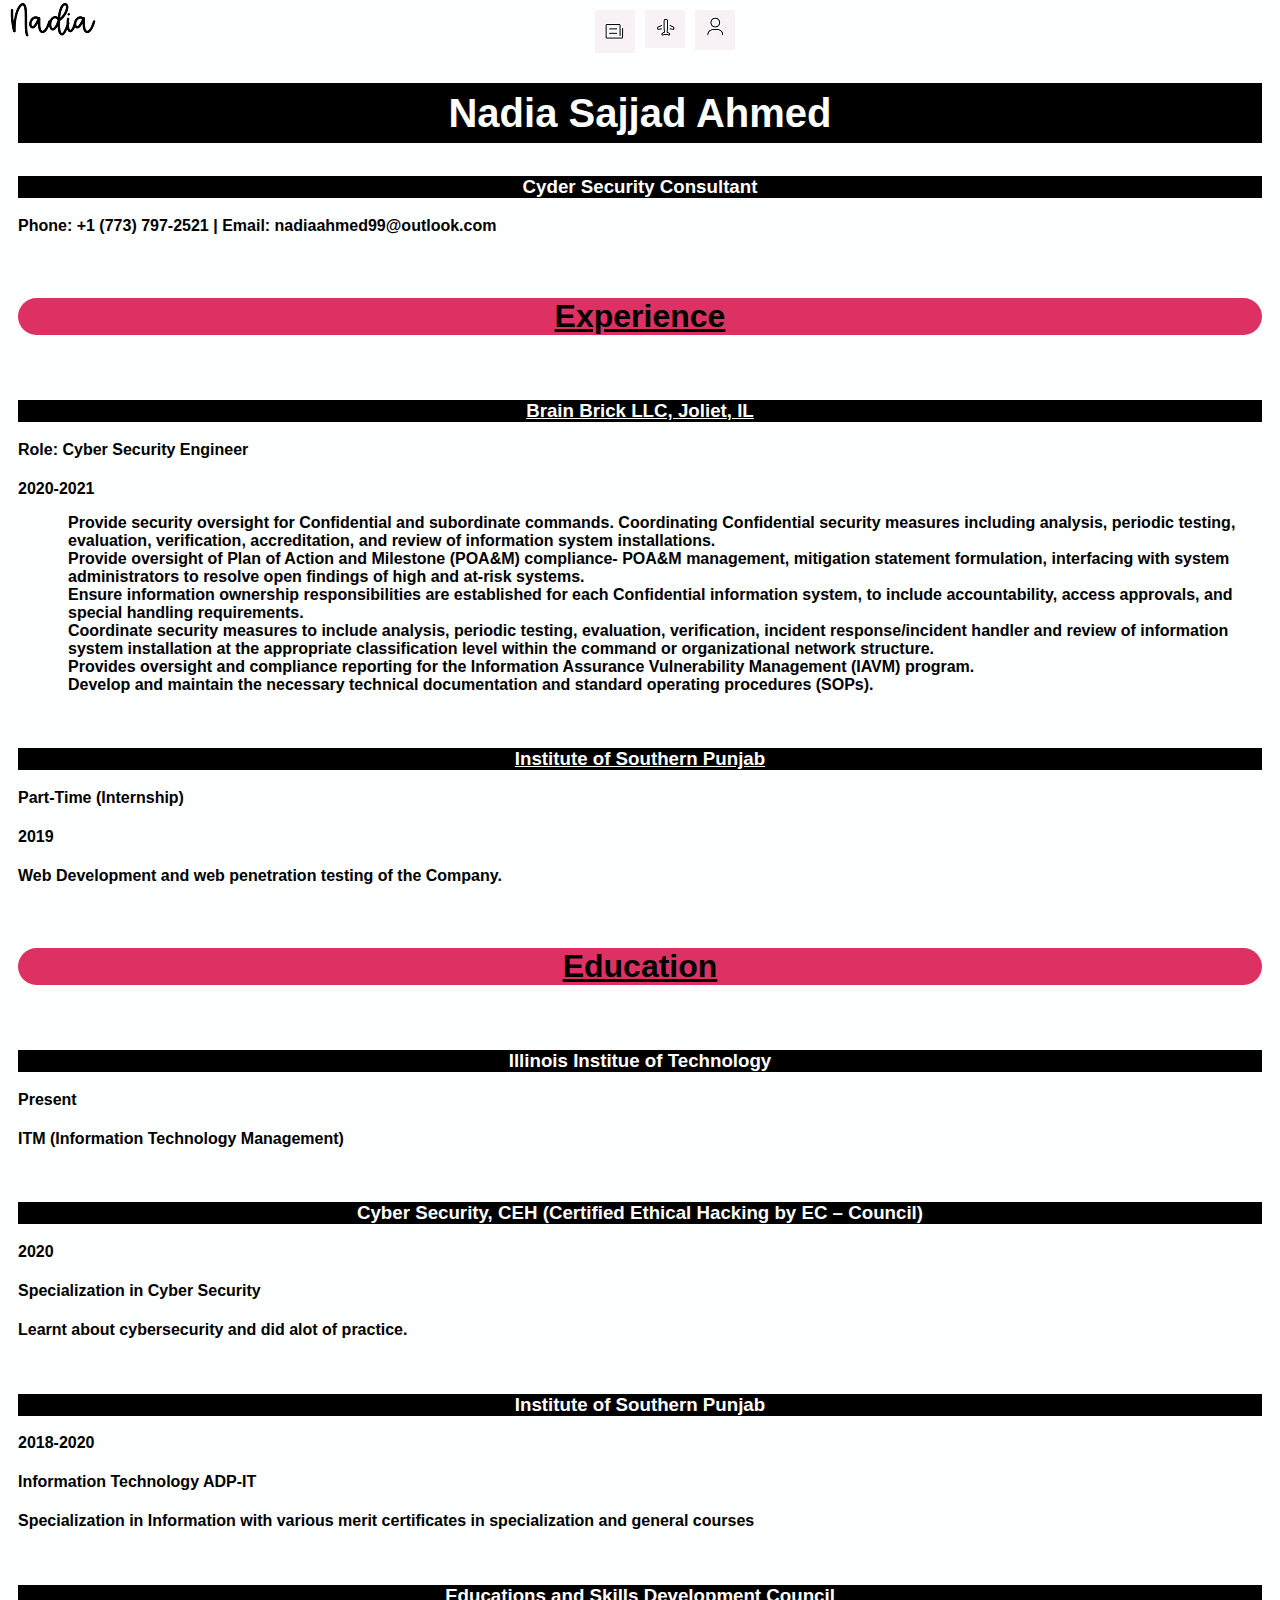
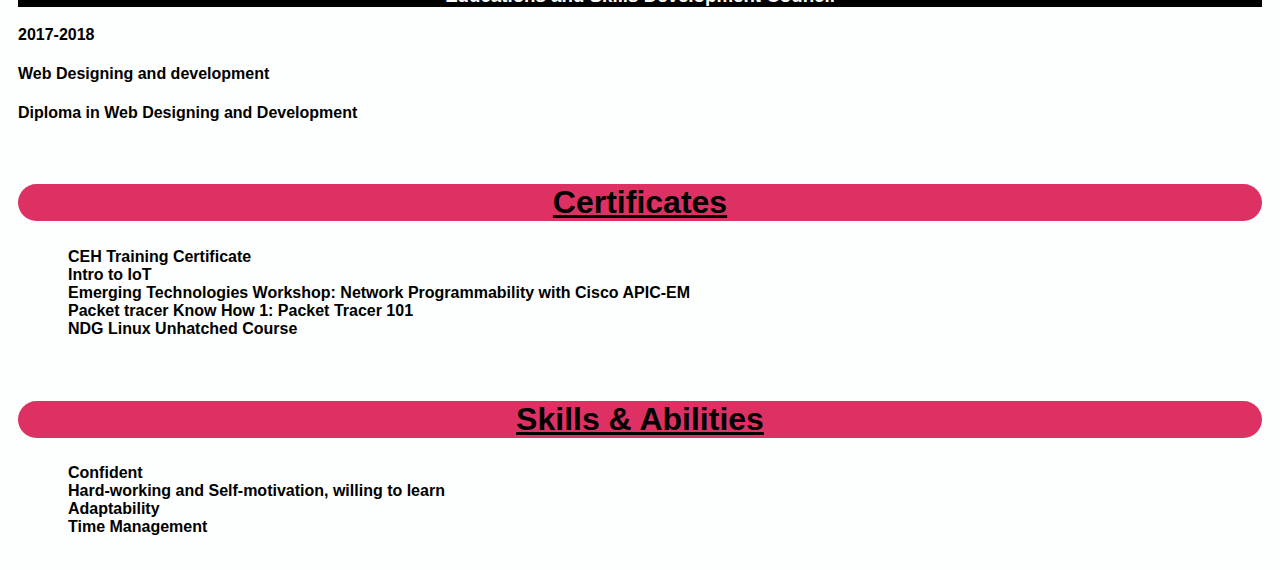
==== index.html @ 9dbf163d "edits" ====
<!Doctype html>
<html lang="en">

<head>
  <meta charset="UTF-8">
  <title>Resume</title>
  <link rel="stylesheet" href="css/style.css">
  <link rel="preconnect" href="https://fonts.googleapis.com">
  <link rel="stylesheet" href="https://fonts.googleapis.com/css?family=Dosis&display=swap">
</head>

<body>
  <header>
      <img class="logo_img" src="nadia.jpg" alt="Logo">
    <nav class="top_navigation">
      <ul>
        <li><a href="index.html"><img src="resume.jpg" alt="Resume"></a></li>
        <li><a href="aboutme.html"><img src="about.jpg" alt="Travel"></a></li>
        <li><a href="traveling.html"><img src="travel.jpg" alt="About"></a></li>
      </ul>
    </nav>
  </header>
  <main>
    <section>
    <h1>Nadia Sajjad Ahmed</h1>
    <h3>Cyder Security Consultant</h3>
    <p>Phone: +1 (773) 797-2521 | Email: nadiaahmed99@outlook.com</p>
      </section>
    <section>
    <h2><u>Experience</u></h2>
      </section>
    <section>
    <h3><u>Brain Brick LLC, Joliet, IL</u></h3>
    <p>Role: Cyber Security Engineer</p>
    <p>2020-2021</p>
    <ul>
      <li>Provide security oversight for Confidential and subordinate commands. Coordinating Confidential security measures including analysis, periodic testing, evaluation, verification, accreditation, and review of information system installations.</li>
      <li>Provide oversight of Plan of Action and Milestone (POA&M) compliance- POA&M management, mitigation statement formulation, interfacing with system administrators to resolve open findings of high and at-risk systems.</li>
      <li>Ensure information ownership responsibilities are established for each Confidential information system, to include accountability, access approvals, and special handling requirements.</li>
      <li>Coordinate security measures to include analysis, periodic testing, evaluation, verification, incident response/incident handler and review of information system installation at the appropriate classification level within the command or organizational network structure.</li>
      <li>Provides oversight and compliance reporting for the Information Assurance Vulnerability Management (IAVM) program.</li>
      <li>Develop and maintain the necessary technical documentation and standard operating procedures (SOPs).</li>
    </ul>
      </section>
    <section>
    <h3><u>Institute of Southern Punjab</u></h3>
    <p>Part-Time (Internship)</P>
    <p>2019</p>
    <p>Web Development and web penetration testing of the Company.</p>
    </section>
    <section>
    <h2><u>Education</u></h2>
      </section>
    <section>
    <h3>Illinois Institue of Technology</h3>
    <p>Present</p>
    <p>ITM (Information Technology Management)</p>
      </section>
    <section>
    <h3>Cyber Security, CEH (Certified Ethical Hacking by EC – Council)</h3>
    <p>2020</p>
    <p>Specialization in Cyber Security</p>
    <p>Learnt about cybersecurity and did alot of practice.</p>
      </section>
    <section>
    <h3>Institute of Southern Punjab </h3>
    <p>2018-2020</p>
    <p>Information Technology ADP-IT </p>
    <p>Specialization in Information with various merit certificates in specialization and general courses</p>
    </section>
    <section>
    <h3>Educations and Skills Development Council</h3>
    <p>2017-2018</p>
    <p>Web Designing and development</p>
    <p>Diploma in Web Designing and Development</p>
      </section>
    <section>
    <h2><u>Certificates</u></h2>
    <ul>
      <li>CEH Training Certificate</li>
      <li>Intro to IoT</li>
      <li>Emerging Technologies Workshop: Network Programmability with Cisco APIC-EM</li>
      <li>Packet tracer Know How 1: Packet Tracer 101</li>
      <li>NDG Linux Unhatched Course</li>
    </ul>
      </section>
    <section>
    <h2><u>Skills & Abilities</u></h2>
    <ul>
      <li>Confident</li>
      <li>Hard-working and Self-motivation, willing to learn</li>
      <li>Adaptability</li>
      <li>Time Management</li>
    </ul>
      </section>
  </main>
</body>

</html>
---- css/style.css ----
ol, ul{
  list-style: none;
  
}
a{
    color: inherit;
}
section a {
    color: #000000;
}
section h1 {
    background-color: #000000;
    color: #FDFEFE;
}
section h2 {
    background-color: #DE3163;
    font-size: 2em;
    color: #000000;
    border-top-left-radius: 30px;
    border-top-right-radius: 30px;
    border-bottom-right-radius: 30px;
    border-bottom-left-radius: 30px;
}
section h3 {
    background-color: #000000;
    color: #FFFFFF;
}
/* House styles below */
@font-face {
    font-family: "American Typewriter";
}
:-webkit-any(article, aside, nav, section) h1 {
    margin-block-start: 0.83em;
    margin-block-end: 0.83em;
}
body {
    font-family: 'Roboto', sans-serif;
    background-color: #FDFEFE;
    font-size: 1em;
}
.img{
    display: block;
    margin-left: auto;
    margin-right: auto;
}
.vid{
    display: block;
    margin-left: auto;
    margin-right: auto;
}
header{
  width: 100%;
}
.logo_img{
	    position: absolute;
        top: 0px;
        left: 0px;
}
header nav ul{
    text-align: center;
    display: block;
    margin: 0 auto;
    width: max-content;
}
header nav ul li{
  margin-bottom: 5px;
  color: #000000;
  width: max-content;
}
header nav ul li:nth-child(1){
  float: left;
}
header nav ul li:nth-child(2){
  float: right;
}
header nav ul li:nth-child(3){
  float: right;
} 
.top_navigation{
	display: block;
    margin-left: auto;
    margin-right: auto;
}
h1, h2, h3, h4, h5{
  font-weight: bold;
  text-align: center;
}
h1{
  font-size: 2.5em;
  line-height:1.5em;
}
}
h3{
  font-size: 1.266em;
  line-height:1.3em;
}
h4{
  font-size: 1.125em;
}
li{
  padding-left: 10px;
  font-weight: bold;
}
p ~ p{
  padding-top: 5px;
}
p {
    font-weight: bold;
}
nav{
  height: 30px;
  margin-top: 10px;
}
section{
  padding: 10px 0;
}
section section{
  padding: 0 10px;
}
main{
  padding: 0 10px;
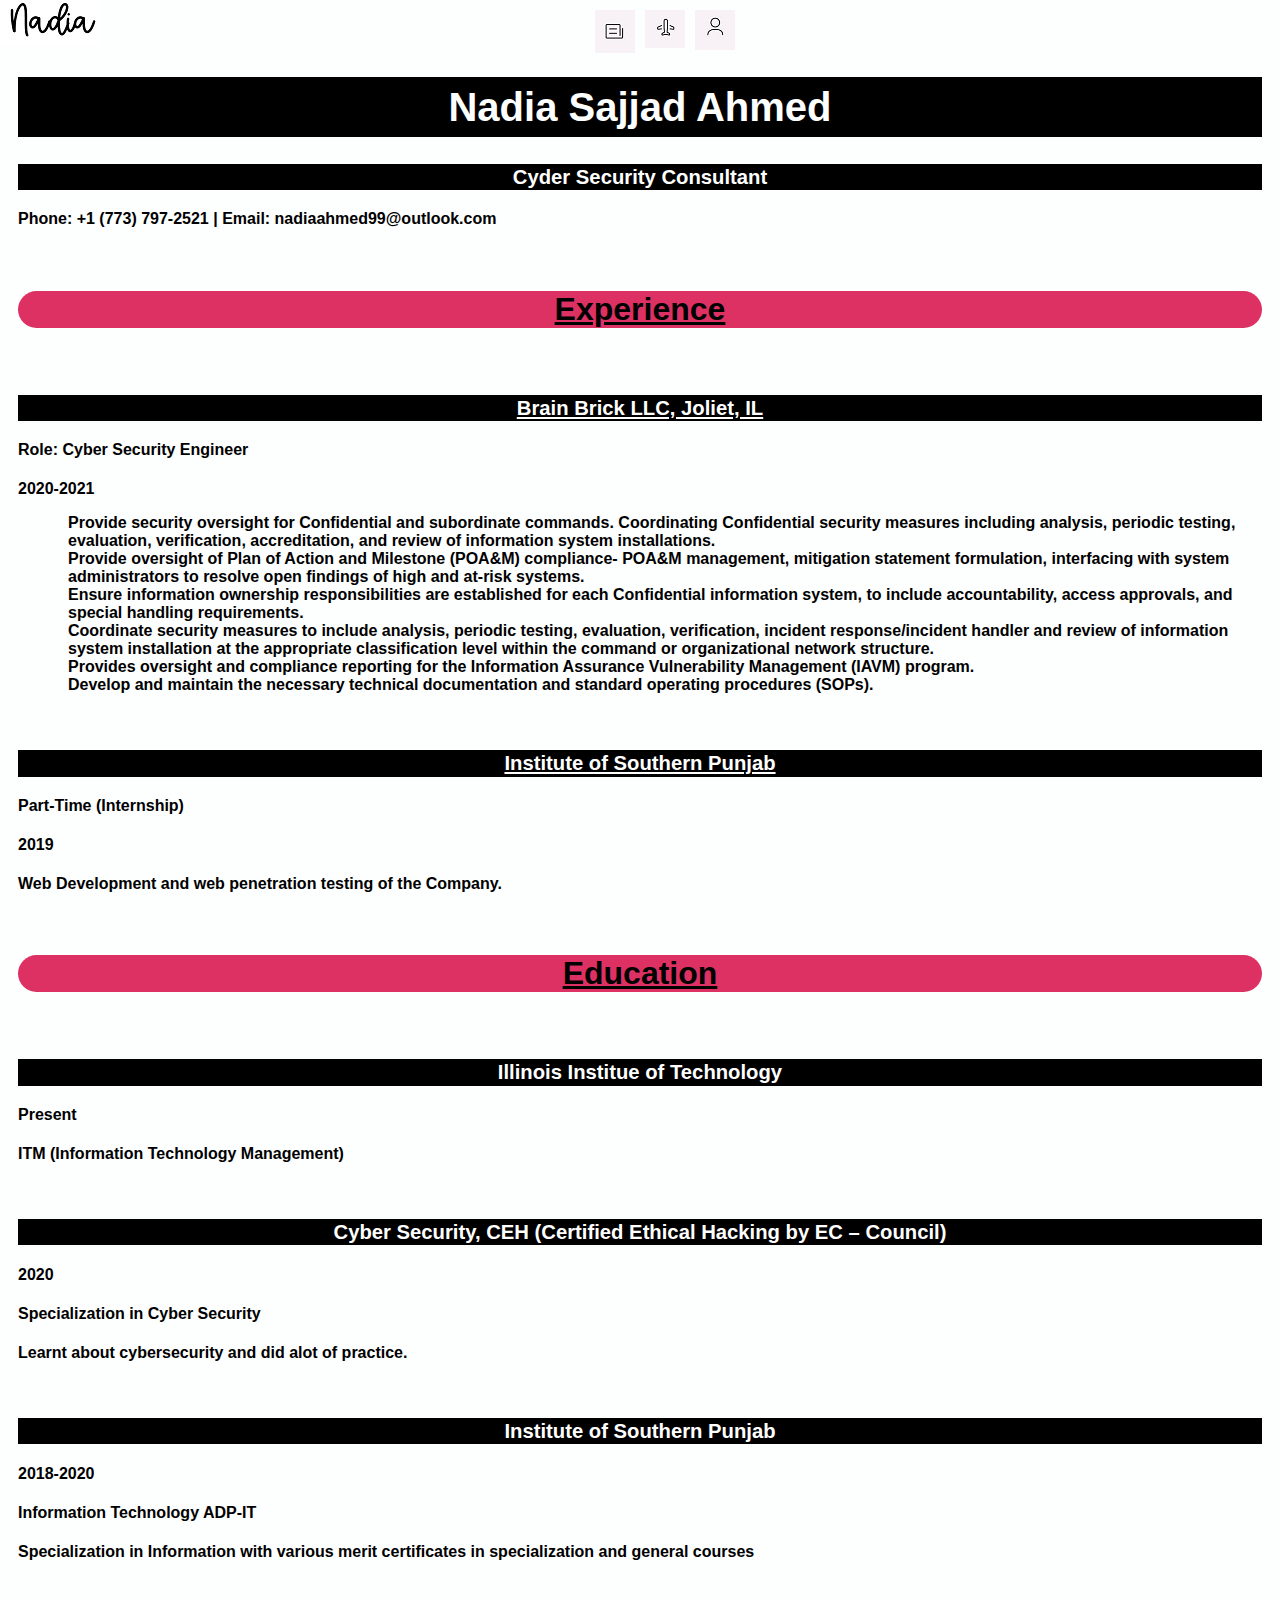
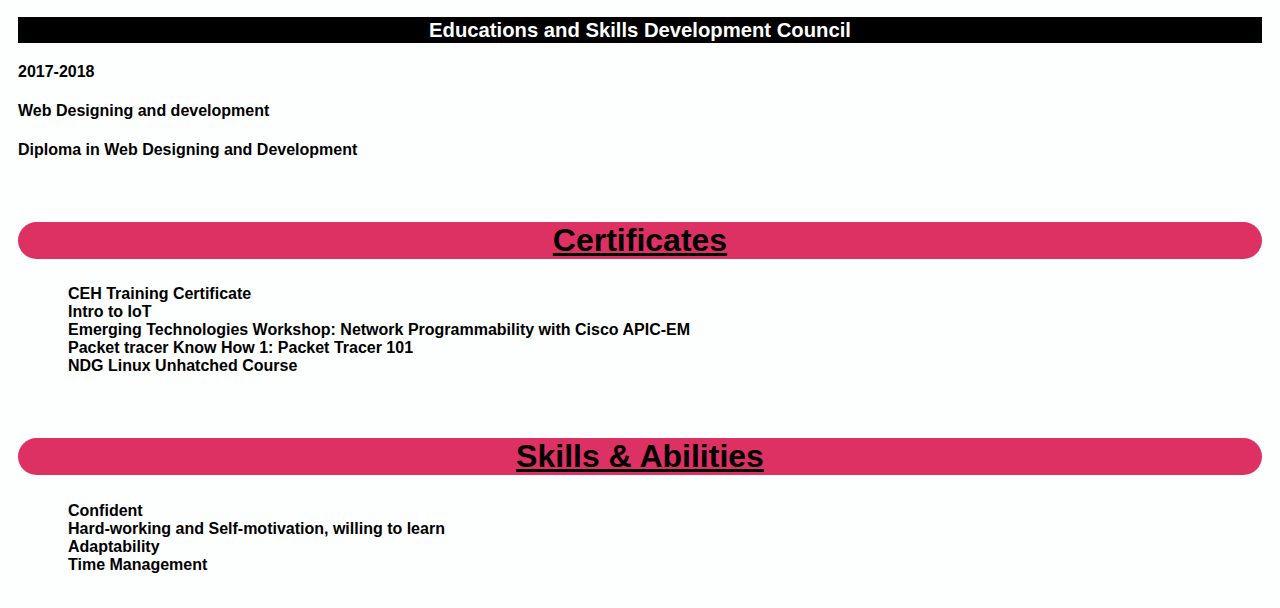
==== commit e5bf696d: "changes" ====
--- a/index.html
+++ b/index.html
@@ -11,12 +11,12 @@
 
 <body>
   <header>
-      <img class="logo_img" src="nadia.jpg" alt="Logo">
+      <img class="logo_img" src="images/nadia.jpg" alt="Logo">
     <nav class="top_navigation">
       <ul>
-        <li><a href="index.html"><img src="resume.jpg" alt="Resume"></a></li>
-        <li><a href="aboutme.html"><img src="about.jpg" alt="Travel"></a></li>
-        <li><a href="traveling.html"><img src="travel.jpg" alt="About"></a></li>
+        <li><a href="index.html"><img src="images/resume.jpg" alt="Resume"></a></li>
+        <li><a href="aboutme.html"><img src="images/about.jpg" alt="Travel"></a></li>
+        <li><a href="traveling.html"><img src="images/travel.jpg" alt="About"></a></li>
       </ul>
     </nav>
   </header>
--- a/css/style.css
+++ b/css/style.css
@@ -24,14 +24,6 @@
 section h3 {
     background-color: #000000;
     color: #FFFFFF;
-}
-/* House styles below */
-@font-face {
-    font-family: "American Typewriter";
-}
-:-webkit-any(article, aside, nav, section) h1 {
-    margin-block-start: 0.83em;
-    margin-block-end: 0.83em;
 }
 body {
     font-family: 'Roboto', sans-serif;
@@ -89,7 +81,6 @@
   font-size: 2.5em;
   line-height:1.5em;
 }
-}
 h3{
   font-size: 1.266em;
   line-height:1.3em;
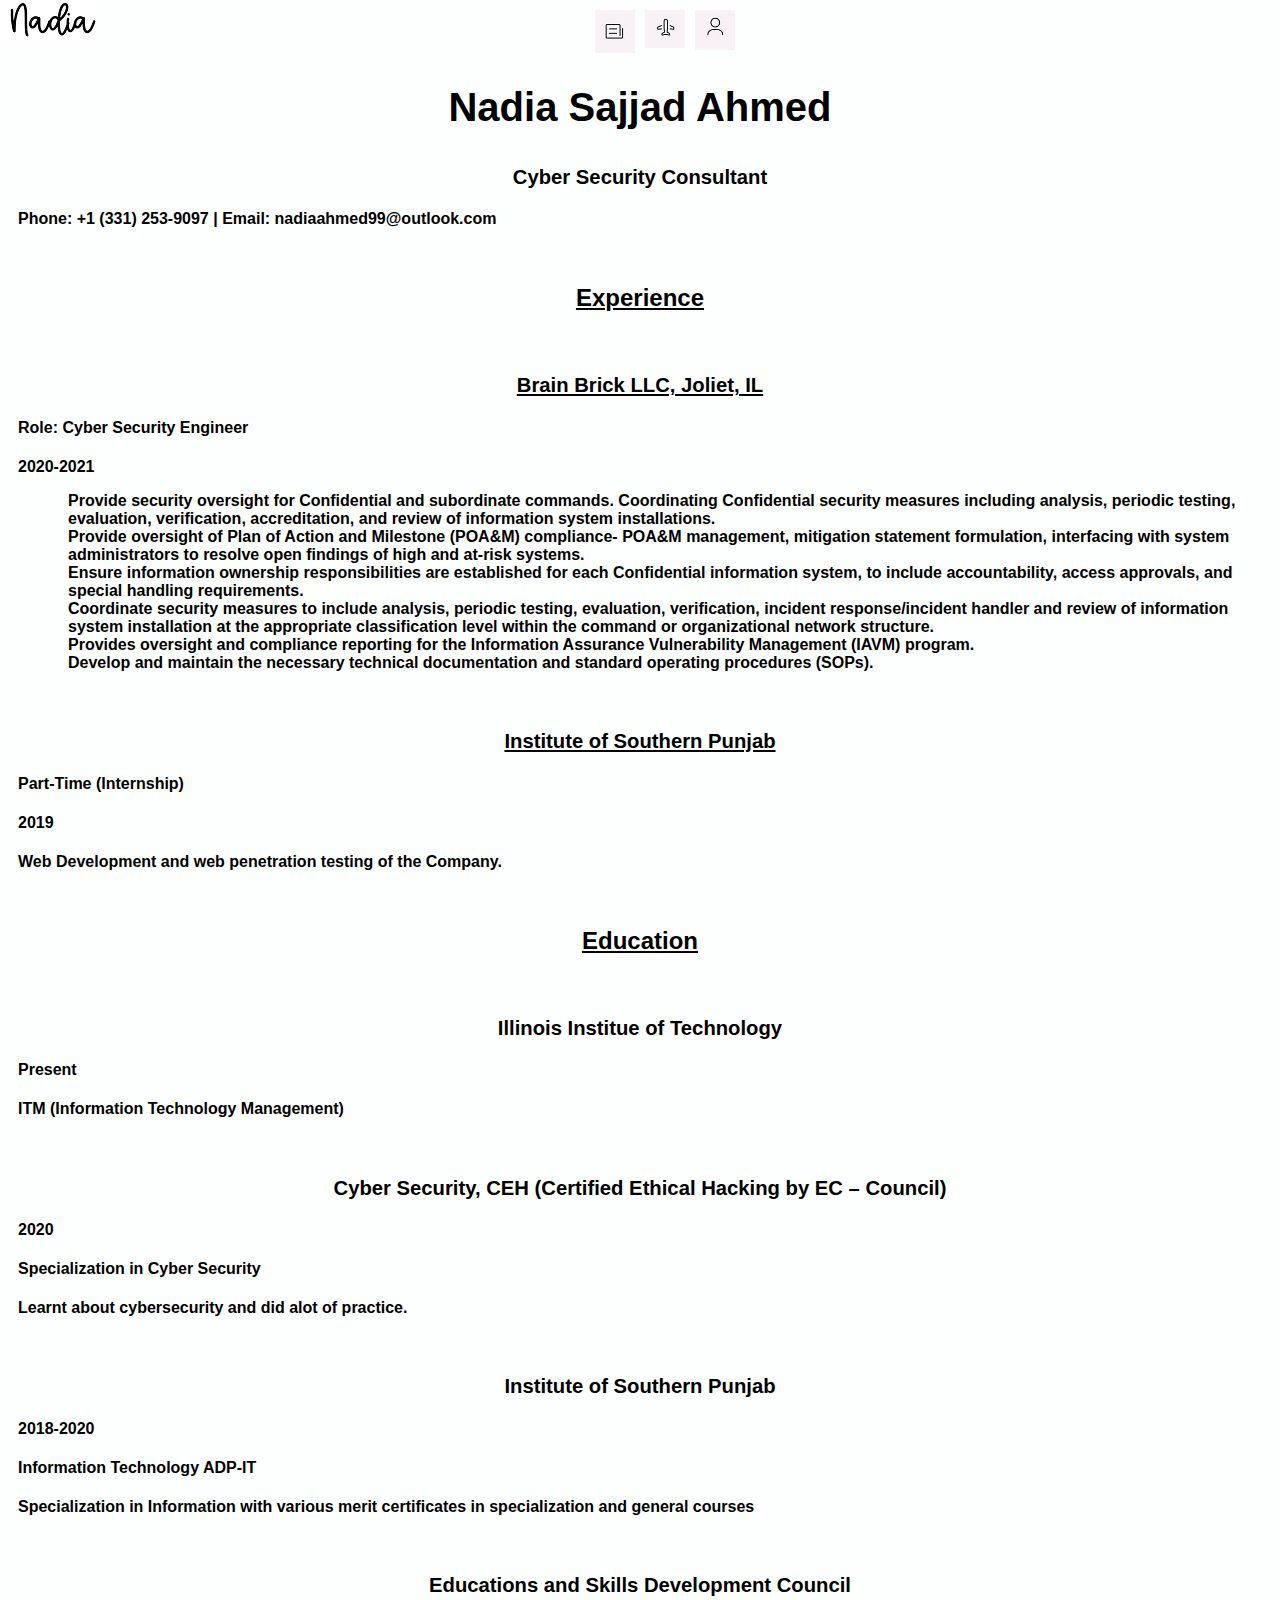
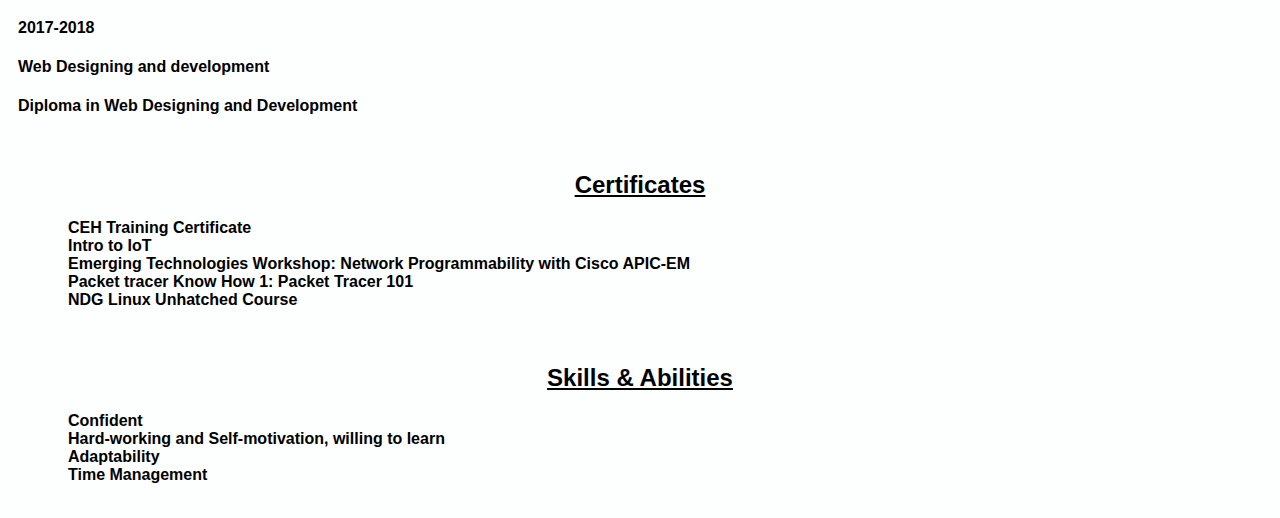
==== commit 85a8a60e: "edits" ====
--- a/index.html
+++ b/index.html
@@ -23,8 +23,8 @@
   <main>
     <section>
     <h1>Nadia Sajjad Ahmed</h1>
-    <h3>Cyder Security Consultant</h3>
-    <p>Phone: +1 (773) 797-2521 | Email: nadiaahmed99@outlook.com</p>
+    <h3>Cyber Security Consultant</h3>
+    <p>Phone: +1 (331) 253-9097 | Email: nadiaahmed99@outlook.com</p>
       </section>
     <section>
     <h2><u>Experience</u></h2>
--- a/css/style.css
+++ b/css/style.css
@@ -5,14 +5,14 @@
 a{
     color: inherit;
 }
-section a {
+div a {
     color: #000000;
 }
-section h1 {
+div h1 {
     background-color: #000000;
     color: #FDFEFE;
 }
-section h2 {
+div h2 {
     background-color: #DE3163;
     font-size: 2em;
     color: #000000;
@@ -21,7 +21,7 @@
     border-bottom-right-radius: 30px;
     border-bottom-left-radius: 30px;
 }
-section h3 {
+div h3 {
     background-color: #000000;
     color: #FFFFFF;
 }
@@ -34,11 +34,13 @@
     display: block;
     margin-left: auto;
     margin-right: auto;
+	background-color: #000000;
 }
 .vid{
     display: block;
     margin-left: auto;
     margin-right: auto;
+	background-color: #000000;
 }
 header{
   width: 100%;
@@ -47,6 +49,9 @@
 	    position: absolute;
         top: 0px;
         left: 0px;
+}
+.bg{
+		background-color: #000000;
 }
 header nav ul{
     text-align: center;
@@ -105,7 +110,7 @@
 section{
   padding: 10px 0;
 }
-section section{
+div div{
   padding: 0 10px;
 }
 main{
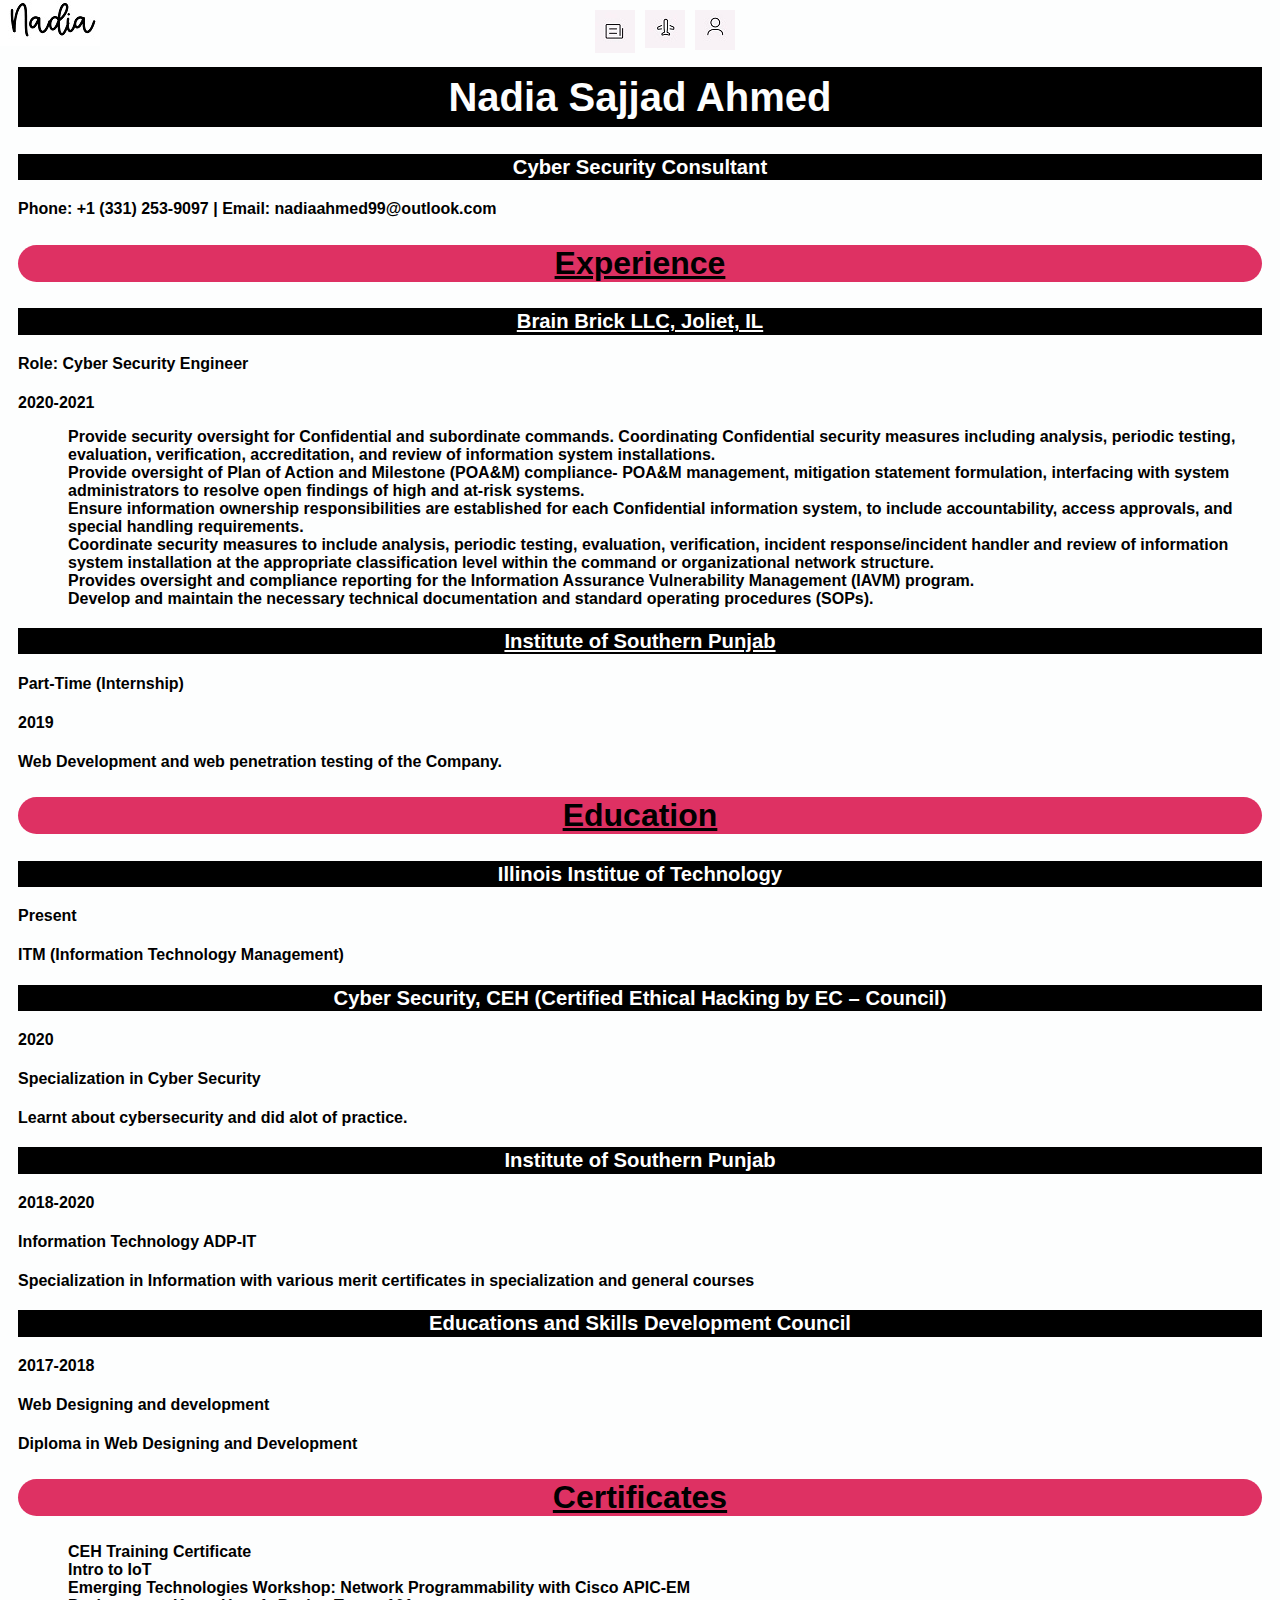
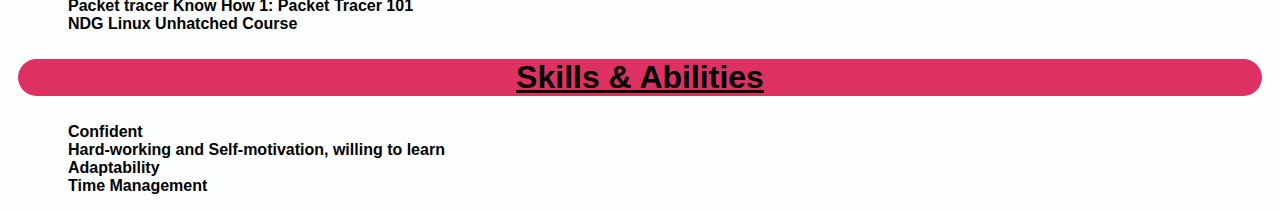
==== commit 53ae37de: "changes" ====
--- a/index.html
+++ b/index.html
@@ -21,15 +21,15 @@
     </nav>
   </header>
   <main>
-    <section>
+    <div>
     <h1>Nadia Sajjad Ahmed</h1>
     <h3>Cyber Security Consultant</h3>
     <p>Phone: +1 (331) 253-9097 | Email: nadiaahmed99@outlook.com</p>
-      </section>
-    <section>
+      </div>
+    <div>
     <h2><u>Experience</u></h2>
-      </section>
-    <section>
+      </div>
+    <div>
     <h3><u>Brain Brick LLC, Joliet, IL</u></h3>
     <p>Role: Cyber Security Engineer</p>
     <p>2020-2021</p>
@@ -41,40 +41,40 @@
       <li>Provides oversight and compliance reporting for the Information Assurance Vulnerability Management (IAVM) program.</li>
       <li>Develop and maintain the necessary technical documentation and standard operating procedures (SOPs).</li>
     </ul>
-      </section>
-    <section>
+      </div>
+    <div>
     <h3><u>Institute of Southern Punjab</u></h3>
     <p>Part-Time (Internship)</P>
     <p>2019</p>
     <p>Web Development and web penetration testing of the Company.</p>
-    </section>
-    <section>
+    </div>
+    <div>
     <h2><u>Education</u></h2>
-      </section>
-    <section>
+      </div>
+    <div>
     <h3>Illinois Institue of Technology</h3>
     <p>Present</p>
     <p>ITM (Information Technology Management)</p>
-      </section>
-    <section>
+      </div>
+    <div>
     <h3>Cyber Security, CEH (Certified Ethical Hacking by EC – Council)</h3>
     <p>2020</p>
     <p>Specialization in Cyber Security</p>
     <p>Learnt about cybersecurity and did alot of practice.</p>
-      </section>
-    <section>
+      </div>
+    <div>
     <h3>Institute of Southern Punjab </h3>
     <p>2018-2020</p>
     <p>Information Technology ADP-IT </p>
     <p>Specialization in Information with various merit certificates in specialization and general courses</p>
-    </section>
-    <section>
+    </div>
+    <div>
     <h3>Educations and Skills Development Council</h3>
     <p>2017-2018</p>
     <p>Web Designing and development</p>
     <p>Diploma in Web Designing and Development</p>
-      </section>
-    <section>
+      </div>
+    <div>
     <h2><u>Certificates</u></h2>
     <ul>
       <li>CEH Training Certificate</li>
@@ -83,8 +83,8 @@
       <li>Packet tracer Know How 1: Packet Tracer 101</li>
       <li>NDG Linux Unhatched Course</li>
     </ul>
-      </section>
-    <section>
+      </div>
+    <div>
     <h2><u>Skills & Abilities</u></h2>
     <ul>
       <li>Confident</li>
@@ -92,7 +92,7 @@
       <li>Adaptability</li>
       <li>Time Management</li>
     </ul>
-      </section>
+      </div>
   </main>
 </body>
 
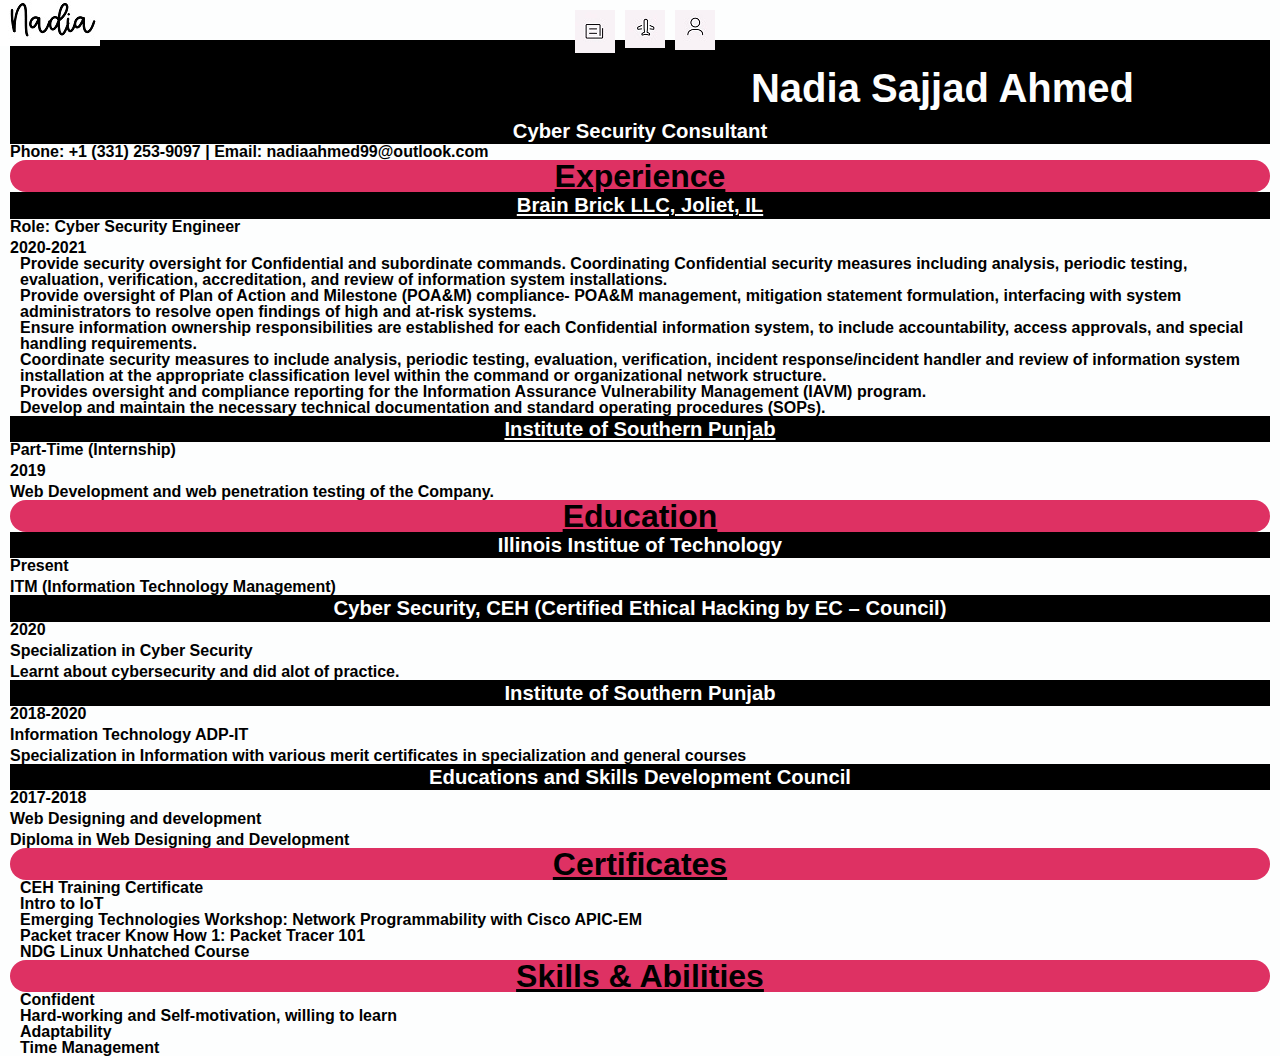
==== commit 872f313f: "Update index.html" ====
--- a/index.html
+++ b/index.html
@@ -2,98 +2,99 @@
 <html lang="en">
 
 <head>
-  <meta charset="UTF-8">
-  <title>Resume</title>
-  <link rel="stylesheet" href="css/style.css">
-  <link rel="preconnect" href="https://fonts.googleapis.com">
-  <link rel="stylesheet" href="https://fonts.googleapis.com/css?family=Dosis&display=swap">
+    <meta charset="UTF-8">
+    <title>Resume</title>
+    <link rel="stylesheet" href="css/reset.css">
+    <link rel="stylesheet" href="css/style.css">
+    <link rel="preconnect" href="https://fonts.googleapis.com">
+    <link rel="preconnect" href="https://fonts.gstatic.com" crossorigin>
+    <link rel="stylesheet" href="https://fonts.googleapis.com/css?family=Dosis&display=swap">
 </head>
 
 <body>
-  <header>
-      <img class="logo_img" src="images/nadia.jpg" alt="Logo">
-    <nav class="top_navigation">
-      <ul>
-        <li><a href="index.html"><img src="images/resume.jpg" alt="Resume"></a></li>
-        <li><a href="aboutme.html"><img src="images/about.jpg" alt="Travel"></a></li>
-        <li><a href="traveling.html"><img src="images/travel.jpg" alt="About"></a></li>
-      </ul>
-    </nav>
-  </header>
-  <main>
-    <div>
-    <h1>Nadia Sajjad Ahmed</h1>
-    <h3>Cyber Security Consultant</h3>
-    <p>Phone: +1 (331) 253-9097 | Email: nadiaahmed99@outlook.com</p>
-      </div>
-    <div>
-    <h2><u>Experience</u></h2>
-      </div>
-    <div>
-    <h3><u>Brain Brick LLC, Joliet, IL</u></h3>
-    <p>Role: Cyber Security Engineer</p>
-    <p>2020-2021</p>
-    <ul>
-      <li>Provide security oversight for Confidential and subordinate commands. Coordinating Confidential security measures including analysis, periodic testing, evaluation, verification, accreditation, and review of information system installations.</li>
-      <li>Provide oversight of Plan of Action and Milestone (POA&M) compliance- POA&M management, mitigation statement formulation, interfacing with system administrators to resolve open findings of high and at-risk systems.</li>
-      <li>Ensure information ownership responsibilities are established for each Confidential information system, to include accountability, access approvals, and special handling requirements.</li>
-      <li>Coordinate security measures to include analysis, periodic testing, evaluation, verification, incident response/incident handler and review of information system installation at the appropriate classification level within the command or organizational network structure.</li>
-      <li>Provides oversight and compliance reporting for the Information Assurance Vulnerability Management (IAVM) program.</li>
-      <li>Develop and maintain the necessary technical documentation and standard operating procedures (SOPs).</li>
-    </ul>
-      </div>
-    <div>
-    <h3><u>Institute of Southern Punjab</u></h3>
-    <p>Part-Time (Internship)</P>
-    <p>2019</p>
-    <p>Web Development and web penetration testing of the Company.</p>
-    </div>
-    <div>
-    <h2><u>Education</u></h2>
-      </div>
-    <div>
-    <h3>Illinois Institue of Technology</h3>
-    <p>Present</p>
-    <p>ITM (Information Technology Management)</p>
-      </div>
-    <div>
-    <h3>Cyber Security, CEH (Certified Ethical Hacking by EC – Council)</h3>
-    <p>2020</p>
-    <p>Specialization in Cyber Security</p>
-    <p>Learnt about cybersecurity and did alot of practice.</p>
-      </div>
-    <div>
-    <h3>Institute of Southern Punjab </h3>
-    <p>2018-2020</p>
-    <p>Information Technology ADP-IT </p>
-    <p>Specialization in Information with various merit certificates in specialization and general courses</p>
-    </div>
-    <div>
-    <h3>Educations and Skills Development Council</h3>
-    <p>2017-2018</p>
-    <p>Web Designing and development</p>
-    <p>Diploma in Web Designing and Development</p>
-      </div>
-    <div>
-    <h2><u>Certificates</u></h2>
-    <ul>
-      <li>CEH Training Certificate</li>
-      <li>Intro to IoT</li>
-      <li>Emerging Technologies Workshop: Network Programmability with Cisco APIC-EM</li>
-      <li>Packet tracer Know How 1: Packet Tracer 101</li>
-      <li>NDG Linux Unhatched Course</li>
-    </ul>
-      </div>
-    <div>
-    <h2><u>Skills & Abilities</u></h2>
-    <ul>
-      <li>Confident</li>
-      <li>Hard-working and Self-motivation, willing to learn</li>
-      <li>Adaptability</li>
-      <li>Time Management</li>
-    </ul>
-      </div>
-  </main>
+    <header> <img class="logo_img" src="images/nadia.jpg" alt="Logo">
+        <nav class="top_navigation">
+            <ul>
+                <li><a href="index.html"><img src="images/resume.jpg" alt="Resume"></a></li>
+                <li><a href="aboutme.html"><img src="images/about.jpg" alt="Travel"></a></li>
+                <li><a href="traveling.html"><img src="images/travel.jpg" alt="About"></a></li>
+            </ul>
+        </nav>
+    </header>
+    <main>
+        <div>
+            <h1>Nadia Sajjad Ahmed</h1>
+            <h3>Cyber Security Consultant</h3>
+            <p>Phone: +1 (331) 253-9097 | Email: nadiaahmed99@outlook.com</p>
+        </div>
+        <div>
+            <h2><u>Experience</u></h2>
+        </div>
+        <div>
+            <h3><u>Brain Brick LLC, Joliet, IL</u></h3>
+            <p>Role: Cyber Security Engineer</p>
+            <p>2020-2021</p>
+            <ul>
+                <li>Provide security oversight for Confidential and subordinate commands. Coordinating Confidential security measures including analysis, periodic testing, evaluation, verification, accreditation, and review of information system installations.</li>
+                <li>Provide oversight of Plan of Action and Milestone (POA&M) compliance- POA&M management, mitigation statement formulation, interfacing with system administrators to resolve open findings of high and at-risk systems.</li>
+                <li>Ensure information ownership responsibilities are established for each Confidential information system, to include accountability, access approvals, and special handling requirements.</li>
+                <li>Coordinate security measures to include analysis, periodic testing, evaluation, verification, incident response/incident handler and review of information system installation at the appropriate classification level within the command or organizational network structure.</li>
+                <li>Provides oversight and compliance reporting for the Information Assurance Vulnerability Management (IAVM) program.</li>
+                <li>Develop and maintain the necessary technical documentation and standard operating procedures (SOPs).</li>
+            </ul>
+        </div>
+        <div>
+            <h3><u>Institute of Southern Punjab</u></h3>
+            <p>Part-Time (Internship)</P>
+            <p>2019</p>
+            <p>Web Development and web penetration testing of the Company.</p>
+        </div>
+        <div>
+            <h2><u>Education</u></h2>
+        </div>
+        <div>
+            <h3>Illinois Institue of Technology</h3>
+            <p>Present</p>
+            <p>ITM (Information Technology Management)</p>
+        </div>
+        <div>
+            <h3>Cyber Security, CEH (Certified Ethical Hacking by EC – Council)</h3>
+            <p>2020</p>
+            <p>Specialization in Cyber Security</p>
+            <p>Learnt about cybersecurity and did alot of practice.</p>
+        </div>
+        <div>
+            <h3>Institute of Southern Punjab </h3>
+            <p>2018-2020</p>
+            <p>Information Technology ADP-IT </p>
+            <p>Specialization in Information with various merit certificates in specialization and general courses</p>
+        </div>
+        <div>
+            <h3>Educations and Skills Development Council</h3>
+            <p>2017-2018</p>
+            <p>Web Designing and development</p>
+            <p>Diploma in Web Designing and Development</p>
+        </div>
+        <div>
+            <h2><u>Certificates</u></h2>
+            <ul>
+                <li>CEH Training Certificate</li>
+                <li>Intro to IoT</li>
+                <li>Emerging Technologies Workshop: Network Programmability with Cisco APIC-EM</li>
+                <li>Packet tracer Know How 1: Packet Tracer 101</li>
+                <li>NDG Linux Unhatched Course</li>
+            </ul>
+        </div>
+        <div>
+            <h2><u>Skills & Abilities</u></h2>
+            <ul>
+                <li>Confident</li>
+                <li>Hard-working and Self-motivation, willing to learn</li>
+                <li>Adaptability</li>
+                <li>Time Management</li>
+            </ul>
+        </div>
+    </main>
 </body>
 
-</html>+</html>
--- a/css/style.css
+++ b/css/style.css
@@ -1,63 +1,60 @@
-ol, ul{
+ol,ul{
   list-style: none;
-  
 }
 a{
-    color: inherit;
+  color: inherit;
 }
 div a {
-    color: #000000;
+  color: #000000;
 }
 div h1 {
-    background-color: #000000;
-    color: #FDFEFE;
+  background-color: #000000;
+  color: #FDFEFE;
 }
 div h2 {
-    background-color: #DE3163;
-    font-size: 2em;
-    color: #000000;
-    border-top-left-radius: 30px;
-    border-top-right-radius: 30px;
-    border-bottom-right-radius: 30px;
-    border-bottom-left-radius: 30px;
+  background-color: #DE3163;
+  font-size: 2em;
+  color: #000000;
+  border-top-left-radius: 30px;
+  border-top-right-radius: 30px;
+  border-bottom-right-radius: 30px;
+  border-bottom-left-radius: 30px;
 }
 div h3 {
-    background-color: #000000;
-    color: #FFFFFF;
+  background-color: #000000;
+  color: #FFFFFF;
 }
 body {
-    font-family: 'Roboto', sans-serif;
-    background-color: #FDFEFE;
-    font-size: 1em;
+  font-family: 'Roboto', sans-serif;
+  background-color: #FDFEFE;
+  font-size: 1em;
 }
 .img{
-    display: block;
-    margin-left: auto;
-    margin-right: auto;
-	background-color: #000000;
+  display: block;
+  margin-left: auto;
+  margin-right: auto;
+  background-color: #000000;
 }
 .vid{
-    display: block;
-    margin-left: auto;
-    margin-right: auto;
-	background-color: #000000;
+  display: block;
+  margin-left: auto;
+  margin-right: auto;
+  background-color: #000000;
 }
 header{
   width: 100%;
 }
 .logo_img{
-	    position: absolute;
-        top: 0px;
-        left: 0px;
+  position: absolute;
+  top: 0px;
+  left: 0px;
 }
-.bg{
-		background-color: #000000;
-}
+
 header nav ul{
-    text-align: center;
-    display: block;
-    margin: 0 auto;
-    width: max-content;
+  text-align: center;
+  display: block;
+  margin: 0 auto;
+  width: max-content;
 }
 header nav ul li{
   margin-bottom: 5px;
@@ -74,9 +71,9 @@
   float: right;
 } 
 .top_navigation{
-	display: block;
-    margin-left: auto;
-    margin-right: auto;
+  display: block;
+  margin-left: auto;
+  margin-right: auto;
 }
 h1, h2, h3, h4, h5{
   font-weight: bold;
@@ -101,7 +98,7 @@
   padding-top: 5px;
 }
 p {
-    font-weight: bold;
+  font-weight: bold;
 }
 nav{
   height: 30px;
